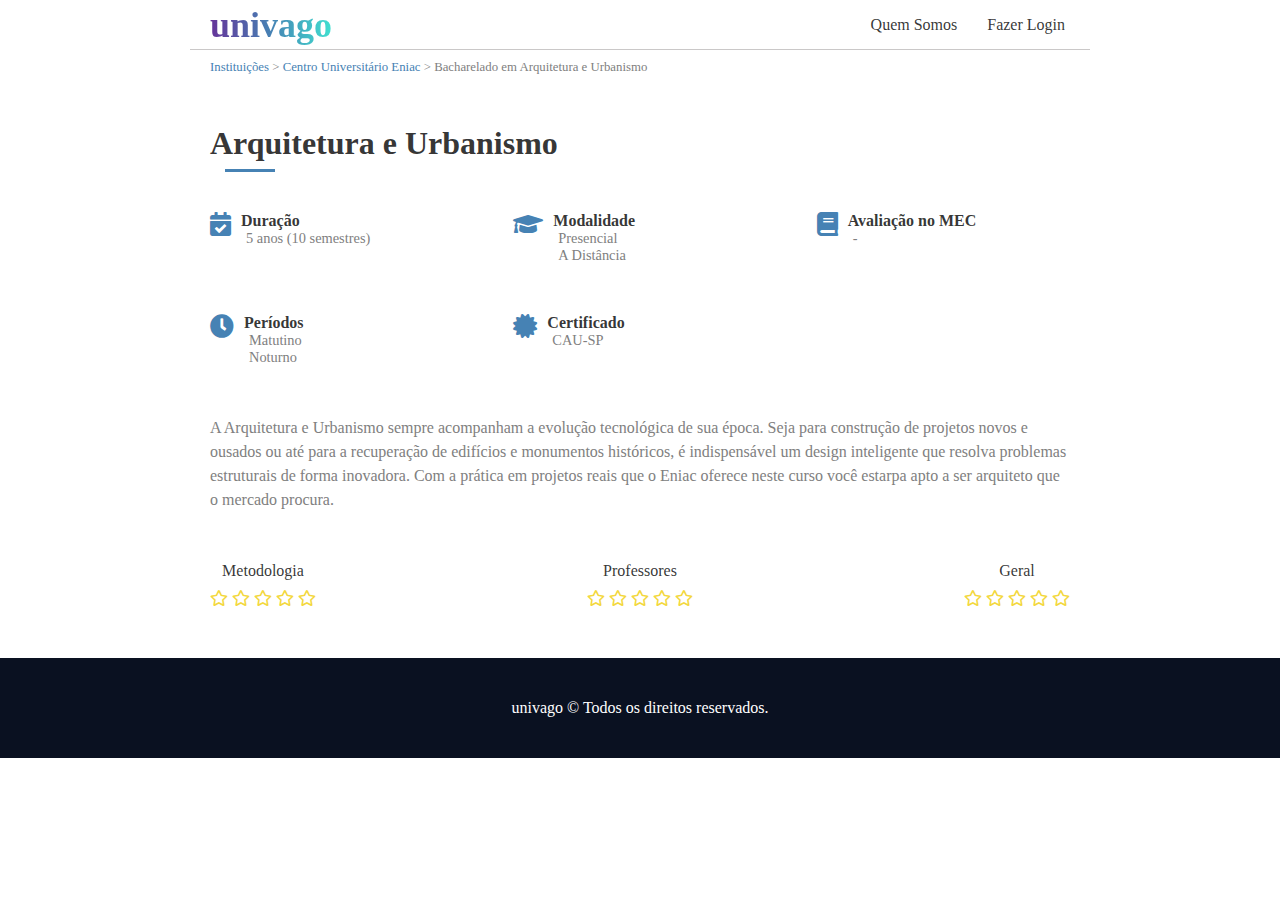
==== course.html @ edff7db6 "courses" ====
<!DOCTYPE html>
<html lang="pt_BR">
<head>
    <meta charset="UTF-8">
    <meta http-equiv="X-UA-Compatible" content="IE=edge">
    <meta name="viewport" content="width=device-width, initial-scale=1.0">
    <title>Bacharelado em Arquitetura e Urbanismo</title>
    <link rel="stylesheet" href="./css/global.css">
    <link rel="stylesheet" href="./css/course.css">
    <!-- FONTS -->
    <link href="https://fonts.googleapis.com/css2?family=Nunito:ital,wght@0,400;0,700;1,400&family=Vollkorn:ital,wght@0,400;0,700;1,400&display=swap" rel="stylesheet">
    <!-- ICON -->
    <link href="https://use.fontawesome.com/releases/v5.11.1/css/all.css" rel="stylesheet">
</head>
<body>
    <div class="container">
        <header class="header">
            <a href="index.html" class="logo">univago</a>
            <nav class="nav">
                <ul>
                    <li><a href="#">Quem Somos</a></li>
                    <li><a href="#">Fazer Login</a></li>
                </ul>
            </nav>
        </header>
        <main class="content">
            <section class="breadcrumb">
                <p><a href="index.html">Instituições</a> > <a href="institution.html">Centro Universitário Eniac</a> > Bacharelado em Arquitetura e Urbanismo</p>
            </section>
            <section class="course">
                <h2>Arquitetura e Urbanismo</h2>
                <div class="abstract">
                    <div class="item">
                        <i class="fas fa-calendar-check icon"></i>
                        <div>
                            <h3>Duração</h3>
                            <p>5 anos (10 semestres)</p>
                        </div>
                    </div>
                    <div class="item">
                        <i class="fas fa-graduation-cap icon"></i>
                        <div>
                            <h3>Modalidade</h3>
                            <p>Presencial</p>
                            <p>A Distância</p>
                        </div>
                    </div>
                    <div class="item">
                        <i class="fas fa-book icon"></i>
                        <div>
                            <h3>Avaliação no MEC</h3>
                            <p>-</p>
                        </div>
                    </div>
                    <div class="item">
                        <i class="fas fa-clock icon"></i>
                        <div>
                            <h3>Períodos</h3>
                            <p>Matutino</p>
                            <p>Noturno</p>
                        </div>
                    </div>
                    <div class="item">
                        <i class="fas fa-certificate icon"></i>
                        <div>
                            <h3>Certificado</h3>
                            <p>CAU-SP</p>
                        </div>
                    </div>
                </div>
                <div class="about">
                    <p>A Arquitetura e Urbanismo sempre acompanham a evolução tecnológica de sua época. Seja para construção de projetos novos e ousados ou até para a recuperação de edifícios e monumentos históricos, é indispensável um design inteligente que resolva problemas estruturais de forma inovadora. Com a prática em projetos reais que o Eniac oferece neste curso você estarpa apto a ser arquiteto que o mercado procura.</p>
                </div>
                <div class="assessments">
                    <div class="item">
                        <p>Metodologia</p>
                        <div class="stars">
                            <i class="far fa-star icon"></i>
                            <i class="far fa-star icon"></i>
                            <i class="far fa-star icon"></i>
                            <i class="far fa-star icon"></i>
                            <i class="far fa-star icon"></i>
                        </div>
                    </div>
                    <div class="item">
                        <p>Professores</p>
                        <div class="stars">
                            <i class="far fa-star icon"></i>
                            <i class="far fa-star icon"></i>
                            <i class="far fa-star icon"></i>
                            <i class="far fa-star icon"></i>
                            <i class="far fa-star icon"></i>
                        </div>
                    </div>
                    <div class="item">
                        <p>Geral</p>
                        <div class="stars">
                            <i class="far fa-star icon"></i>
                            <i class="far fa-star icon"></i>
                            <i class="far fa-star icon"></i>
                            <i class="far fa-star icon"></i>
                            <i class="far fa-star icon"></i>
                        </div>
                    </div>
                </div>
            </section>
        </main>
        <footer class="footer">
            <p>univago © Todos os direitos reservados.</p>
        </footer>
    </div>
    <script src="./js/global.js" type="module"></script>
</body>
</html>
---- css/global.css ----
* {
    padding: 0px;
    margin: 0px;
    box-sizing: border-box;
}

body {
    font-family: "Volkorn", Georgia, serif;
}

li {
    list-style: none;
}

a {
    text-decoration: none;
}

img {
    display: block;
    width: 100%;
    border-radius: 5px;
}

/* Estrutura Geral */
.container {
    display: grid;
    grid-template-columns: 100%;
    grid-template-rows: 50px 1fr 150px;
    grid-template-areas:
        "header"
        "main"
        "footer"
    ;
}

.header {
    grid-area: header;
    display: flex;
    justify-content: space-between;
    align-items: center;
    width: 100%;
    max-width: 900px;
    margin: 0 auto;
    padding: 0 20px 0 20px;
    border-bottom: 1.5px solid rgb(202, 200, 200);
}

.header a.logo {
    /* Primeiro passo: definir um degradê como fundo */
    background-image: linear-gradient(to right, rebeccapurple, steelblue, turquoise);
    /* Segundo passo: apagar do fundo tudo que não estiver imediatamente atrás de texto */
    background-clip: text;
    /* Alguns navegadores precisam do prefixo */
    -webkit-background-clip: text;
    /* Terceiro passo: apagar o texto, deixando apenas o fundo atrás dele */
    -webkit-text-fill-color: transparent;
    /* Cor que contraste com o degradê, caso o navegador não suporte `background-clip: text` */
    color: black;
    font-size: 2.25rem;
    font-weight: 700;
}

.header .nav ul {
    display: flex;
    flex-wrap: wrap;
    justify-content: center;
    align-items: center;
}

.header .nav li+li {
    margin-left: 20px;
}

.header .nav a {
    color: rgba(0, 0, 0, .8);
    padding: 5px;
}

.content {
    grid-area: main;
    max-width: 900px;
    margin: 0 auto;
    padding: 0 20px 0 20px;

}

.breadcrumb {
    margin-top: 10px;
}

.breadcrumb p {
    font-size: .8rem;
    color: gray;
}

.breadcrumb a {
    color: steelblue;
}

.footer {
    grid-area: footer;
    display: flex;
    justify-content: center;
    align-items: center;
    text-align: center;
    background: #0a1121;
    margin-top: 50px;
}

.footer p {
    color: white;
}
---- css/course.css ----
.course {
    margin-top: 50px;
}

h2 {
    position: relative;
    z-index: 1;
    font-size: 2rem;
    color: rgba(0, 0, 0, .8);
    padding-bottom: 10px;
    margin-bottom: 40px;
}

h2::after {
    content: '';
    position: absolute;
    width: 50px;
    height: 3px;
    bottom: 0;
    left: 15px;
    background: steelblue;
}

.abstract {
    display: grid;
    grid-template-columns: repeat(3, 1fr);
    gap: 50px;
}

.abstract .item {
    display: flex;
    gap: 10px;
}

.abstract .icon {
    color: steelblue;
    font-size: 1.5rem;
}

.abstract h3 {
    font-size: 1rem;
    color: rgba(0, 0, 0, .8);
}

.abstract p {
    font-size: .9rem;
    color: gray;
    margin-left: 5px;
}

.about {
    margin-top: 50px;
}

.about p {
    font-size: 1rem;
    color: gray;
    line-height: 1.5;
}

.assessments {
    display: flex;
    justify-content: space-between;
    align-items: center;
    gap: 20px;
    flex-wrap: wrap;
    margin-top: 50px;
}

.assessments p {
    font-size: 1rem;
    text-align: center;
    color: rgba(0, 0, 0, .8);
}

.assessments .stars {
    margin-top: 10px;
}

.assessments .stars .icon {
    color: rgb(243, 216, 62);
}

@media (max-width: 600px) {
    .abstract {
        grid-template-columns: repeat(2, 1fr);
    }
}

@media (max-width: 400px) {
    .abstract {
        grid-template-columns: 1fr;
    }
}
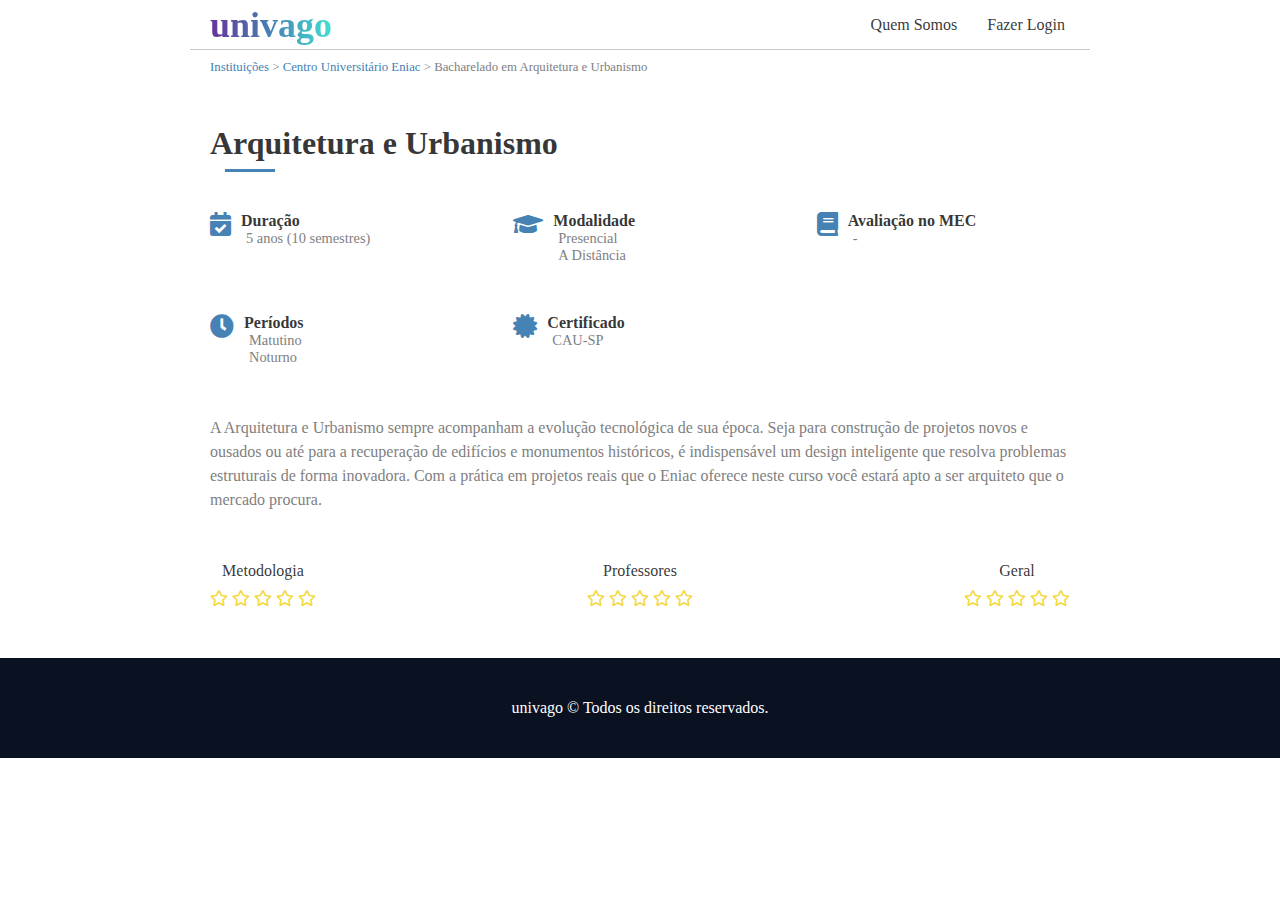
==== commit fa702abb: "animations" ====
--- a/course.html
+++ b/course.html
@@ -69,7 +69,7 @@
                     </div>
                 </div>
                 <div class="about">
-                    <p>A Arquitetura e Urbanismo sempre acompanham a evolução tecnológica de sua época. Seja para construção de projetos novos e ousados ou até para a recuperação de edifícios e monumentos históricos, é indispensável um design inteligente que resolva problemas estruturais de forma inovadora. Com a prática em projetos reais que o Eniac oferece neste curso você estarpa apto a ser arquiteto que o mercado procura.</p>
+                    <p>A Arquitetura e Urbanismo sempre acompanham a evolução tecnológica de sua época. Seja para construção de projetos novos e ousados ou até para a recuperação de edifícios e monumentos históricos, é indispensável um design inteligente que resolva problemas estruturais de forma inovadora. Com a prática em projetos reais que o Eniac oferece neste curso você estará apto a ser arquiteto que o mercado procura.</p>
                 </div>
                 <div class="assessments">
                     <div class="item">
